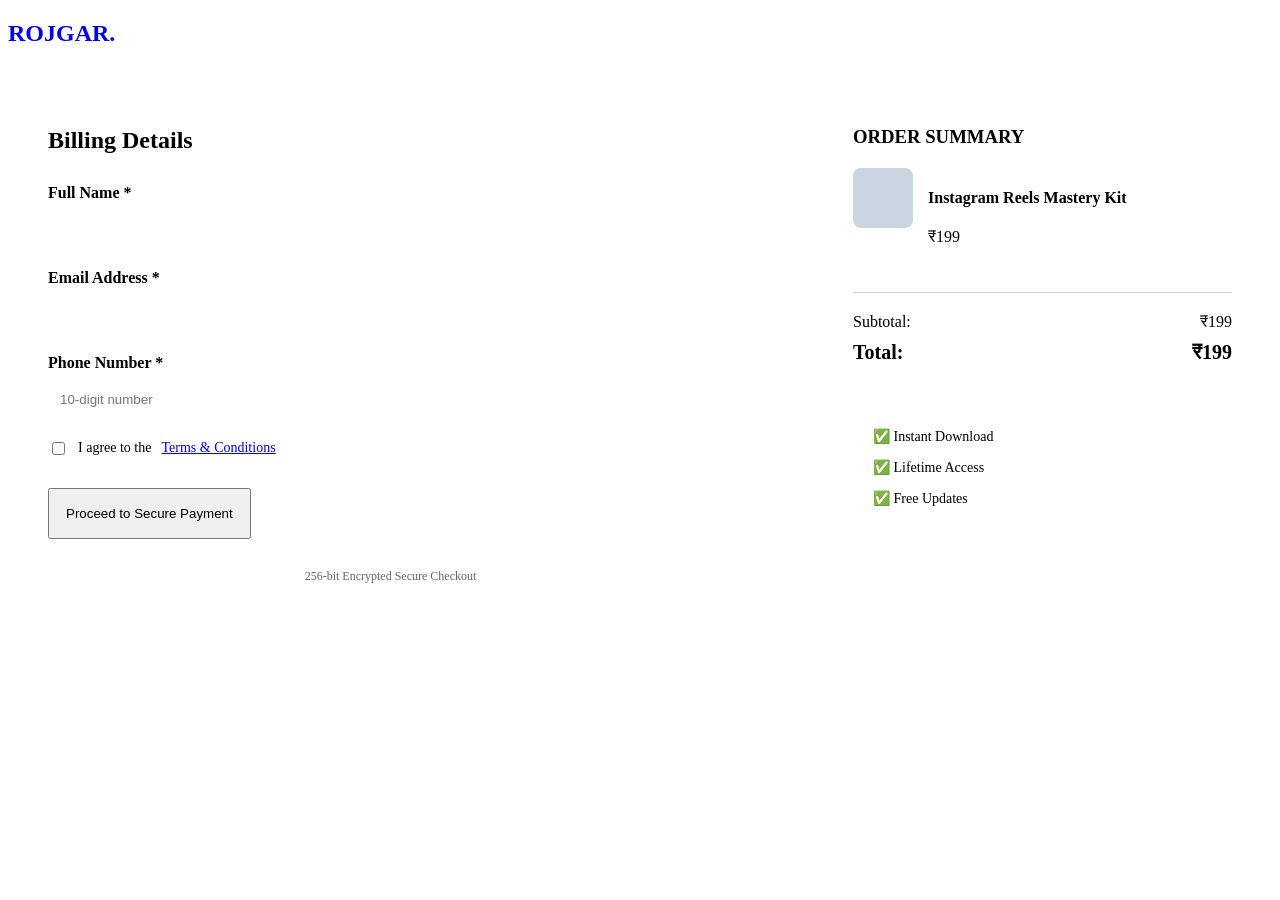
==== pages/checkout.html @ f200fc2a "Complete UI Refactor: Neo-Brutalist Professional Agency Design & Organized Structure" ====
<!DOCTYPE html>
<html lang="hi">
<head>
    <meta charset="UTF-8">
    <meta name="viewport" content="width=device-width, initial-scale=1.0">
    <title>Checkout - ROJGAR</title>
    <link rel="stylesheet" href="css/style.css">
    <link href="https://fonts.googleapis.com/css2?family=Inter:wght@400;600;700&family=Space+Grotesk:wght@700&display=swap" rel="stylesheet">
</head>
<body>
    
    <!-- Navigation -->
    <nav class="navbar">
        <div class="container">
            <div class="logo">
                <a href="index.html" style="text-decoration: none;"><h2>ROJGAR.</h2></a>
            </div>
        </div>
    </nav>

    <!-- Checkout Section -->
    <section class="section">
        <div class="container">
            <div style="display: grid; grid-template-columns: 2fr 1.2fr; gap: 40px;">
                
                <!-- Checkout Form -->
                <div style="background: white; padding: 40px; border-radius: 24px; border: 1px solid var(--border-color);">
                    <h2 style="margin-bottom: 30px;">Billing Details</h2>
                    
                    <form id="checkoutForm">
                        <div style="margin-bottom: 20px;">
                            <label style="display: block; margin-bottom: 8px; font-weight: 600;">Full Name *</label>
                            <input type="text" id="name" name="name" required style="width: 100%; padding: 12px; border-radius: 8px; border: 1px solid var(--border-color);">
                        </div>

                        <div style="margin-bottom: 20px;">
                            <label style="display: block; margin-bottom: 8px; font-weight: 600;">Email Address *</label>
                            <input type="email" id="email" name="email" required style="width: 100%; padding: 12px; border-radius: 8px; border: 1px solid var(--border-color);">
                        </div>

                        <div style="margin-bottom: 20px;">
                            <label style="display: block; margin-bottom: 8px; font-weight: 600;">Phone Number *</label>
                            <input type="tel" id="phone" name="phone" required placeholder="10-digit number" style="width: 100%; padding: 12px; border-radius: 8px; border: 1px solid var(--border-color);">
                        </div>

                        <div style="margin-bottom: 30px;">
                            <label style="display: flex; align-items: center; gap: 10px; font-size: 14px;">
                                <input type="checkbox" required>
                                I agree to the <a href="terms.html">Terms & Conditions</a>
                            </label>
                        </div>

                        <button type="submit" class="btn btn-primary btn-block" style="padding: 16px;">
                            Proceed to Secure Payment
                        </button>
                    </form>

                    <div style="margin-top: 30px; text-align: center; opacity: 0.6;">
                        <p style="font-size: 12px;">256-bit Encrypted Secure Checkout</p>
                    </div>
                </div>

                <!-- Order Summary -->
                <div style="background: var(--gray); padding: 40px; border-radius: 24px; border: 2px solid var(--border-color);">
                    <h3 style="margin-bottom: 20px; text-transform: uppercase; font-weight: 900;">Order Summary</h3>
                    <div id="orderItems" style="margin-bottom: 30px;">
                        <!-- Items will be loaded here via JS -->
                        <div style="display: flex; gap: 15px; margin-bottom: 15px;">
                            <div style="width: 60px; height: 60px; background: #cbd5e1; border-radius: 8px;"></div>
                            <div>
                                <h4 id="prodName">Loading Product...</h4>
                                <p id="prodPrice">₹0</p>
                            </div>
                        </div>
                    </div>

                    <div style="border-top: 1px solid #cbd5e1; padding-top: 20px;">
                        <div style="display: flex; justify-content: space-between; margin-bottom: 10px;">
                            <span>Subtotal:</span>
                            <span id="subtotal">₹0</span>
                        </div>
                        <div style="display: flex; justify-content: space-between; margin-bottom: 20px; font-weight: 800; font-size: 20px;">
                            <span>Total:</span>
                            <span id="total" style="color: var(--primary-color);">₹0</span>
                        </div>
                    </div>

                    <div style="background: white; padding: 20px; border-radius: 12px; margin-top: 30px; font-size: 14px;">
                        <p>✅ Instant Download</p>
                        <p>✅ Lifetime Access</p>
                        <p>✅ Free Updates</p>
                    </div>
                </div>

            </div>
        </div>
    </section>

    <!-- Razorpay Script -->
    <script src="https://checkout.razorpay.com/v1/checkout.js"></script>
    <script>
        // Simple logic to fetch product from URL
        const urlParams = new URLSearchParams(window.location.search);
        const productId = urlParams.get('id');
        
        const products = {
            'reels-kit': { name: 'Instagram Reels Mastery Kit', price: 199 },
            'canva-templates': { name: 'Canva Templates Bundle', price: 349 },
            'resume-pack': { name: 'Resume + Cover Letter Pack', price: 149 },
            'notion-planner': { name: 'Notion Second Brain', price: 399 },
            'complete-bundle': { name: 'Complete Creator Bundle', price: 999 }
        };

        const currentProduct = products[productId] || products['reels-kit'];
        
        document.getElementById('prodName').textContent = currentProduct.name;
        document.getElementById('prodPrice').textContent = '₹' + currentProduct.price;
        document.getElementById('subtotal').textContent = '₹' + currentProduct.price;
        document.getElementById('total').textContent = '₹' + currentProduct.price;

        document.getElementById('checkoutForm').addEventListener('submit', (e) => {
            e.preventDefault();
            // Razorpay logic here
            alert('Proceeding to Razorpay for ₹' + currentProduct.price);
        });
    </script>
</body>
</html>
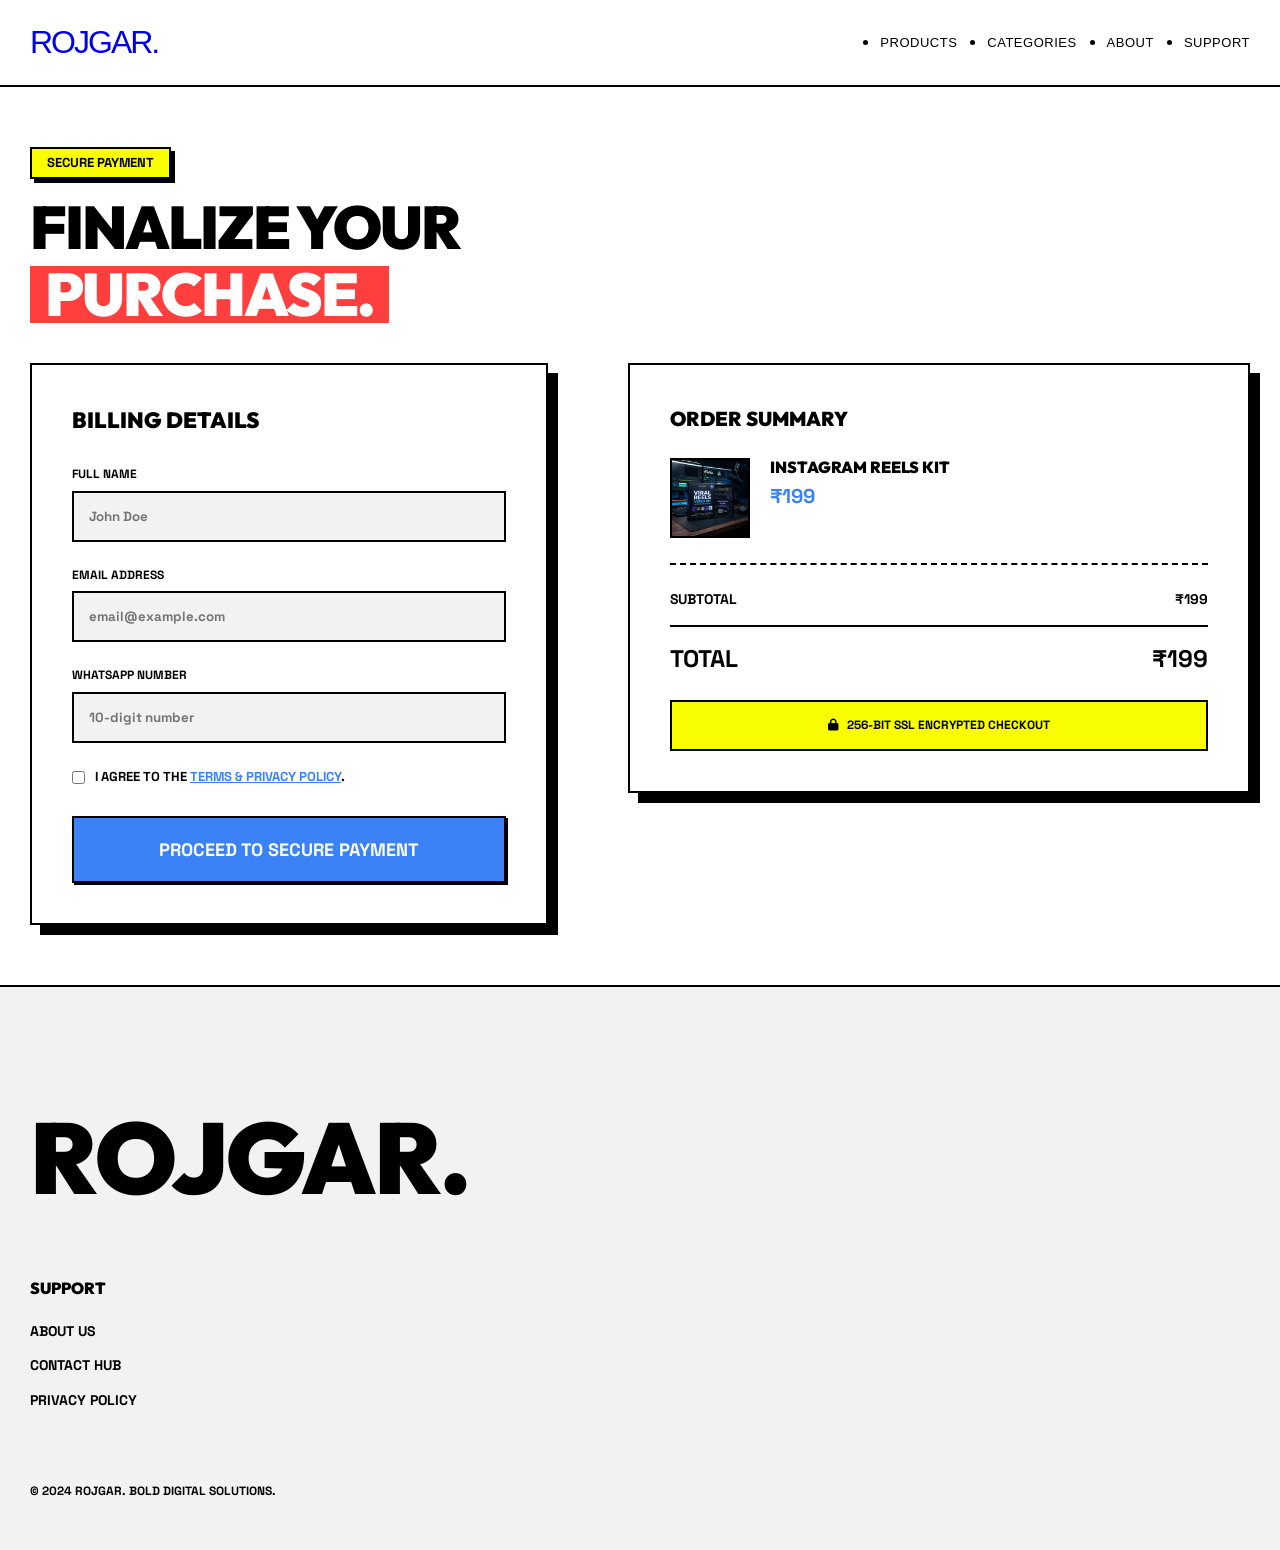
==== commit 00d9f7f3: "UI: Finalized Brutalist design for Product Detail and Checkout pages" ====
--- a/pages/checkout.html
+++ b/pages/checkout.html
@@ -1,94 +1,99 @@
 <!DOCTYPE html>
-<html lang="hi">
+<html lang="en">
 <head>
     <meta charset="UTF-8">
     <meta name="viewport" content="width=device-width, initial-scale=1.0">
-    <title>Checkout - ROJGAR</title>
-    <link rel="stylesheet" href="css/style.css">
-    <link href="https://fonts.googleapis.com/css2?family=Inter:wght@400;600;700&family=Space+Grotesk:wght@700&display=swap" rel="stylesheet">
+    <title>Secure Checkout - ROJGAR</title>
+    <link rel="stylesheet" href="../css/style.css">
+    <link rel="stylesheet" href="https://cdnjs.cloudflare.com/ajax/libs/font-awesome/6.4.0/css/all.min.css">
 </head>
 <body>
     
-    <!-- Navigation -->
     <nav class="navbar">
         <div class="container">
             <div class="logo">
-                <a href="index.html" style="text-decoration: none;"><h2>ROJGAR.</h2></a>
+                <a href="../index.html" style="text-decoration: none;"><h2>ROJGAR.</h2></a>
             </div>
+            <ul class="nav-menu" id="navMenu">
+                <li><a href="../index.html#products">Products</a></li>
+                <li><a href="../index.html#categories">Categories</a></li>
+                <li><a href="../index.html#about">About</a></li>
+                <li><a href="contact.html">Support</a></li>
+            </ul>
+            <button class="menu-toggle" id="menuToggle" style="display: none; background: none; border: none; font-size: 24px; cursor: pointer;">
+                <i class="fas fa-bars"></i>
+            </button>
         </div>
     </nav>
 
-    <!-- Checkout Section -->
-    <section class="section">
+    <section class="section" style="padding: 60px 0;">
         <div class="container">
-            <div style="display: grid; grid-template-columns: 2fr 1.2fr; gap: 40px;">
+            <div style="background: var(--highlight-color); border: 2px solid var(--border-color); padding: 5px 15px; display: inline-block; font-weight: 900; font-size: 13px; margin-bottom: 20px; box-shadow: 4px 4px 0px 0px #000; text-transform: uppercase;">Secure Payment</div>
+            <h1 style="margin-bottom: 40px; font-size: clamp(32px, 8vw, 60px); line-height: 0.95; letter-spacing: -2px;">
+                FINALIZE YOUR <br>
+                <span style="background: var(--accent-color); color: white; padding: 0 15px; display: inline-block; margin-top: 10px;">PURCHASE.</span>
+            </h1>
+
+            <div class="about-grid">
                 
                 <!-- Checkout Form -->
-                <div style="background: white; padding: 40px; border-radius: 24px; border: 1px solid var(--border-color);">
-                    <h2 style="margin-bottom: 30px;">Billing Details</h2>
+                <div style="background: var(--white); padding: 40px; border: 2px solid var(--border-color); box-shadow: 10px 10px 0px 0px #000;">
+                    <h3 style="margin-bottom: 30px; text-transform: uppercase; font-size: 22px;">Billing Details</h3>
                     
                     <form id="checkoutForm">
-                        <div style="margin-bottom: 20px;">
-                            <label style="display: block; margin-bottom: 8px; font-weight: 600;">Full Name *</label>
-                            <input type="text" id="name" name="name" required style="width: 100%; padding: 12px; border-radius: 8px; border: 1px solid var(--border-color);">
+                        <div style="margin-bottom: 25px;">
+                            <label style="display: block; margin-bottom: 8px; font-weight: 900; text-transform: uppercase; font-size: 12px;">Full Name</label>
+                            <input type="text" id="name" required placeholder="John Doe" style="width: 100%; padding: 15px; border: 2px solid var(--border-color); font-family: 'Space Grotesk', sans-serif; font-weight: 700; outline: none; background: var(--gray);">
                         </div>
 
-                        <div style="margin-bottom: 20px;">
-                            <label style="display: block; margin-bottom: 8px; font-weight: 600;">Email Address *</label>
-                            <input type="email" id="email" name="email" required style="width: 100%; padding: 12px; border-radius: 8px; border: 1px solid var(--border-color);">
+                        <div style="margin-bottom: 25px;">
+                            <label style="display: block; margin-bottom: 8px; font-weight: 900; text-transform: uppercase; font-size: 12px;">Email Address</label>
+                            <input type="email" id="email" required placeholder="email@example.com" style="width: 100%; padding: 15px; border: 2px solid var(--border-color); font-family: 'Space Grotesk', sans-serif; font-weight: 700; outline: none; background: var(--gray);">
                         </div>
 
-                        <div style="margin-bottom: 20px;">
-                            <label style="display: block; margin-bottom: 8px; font-weight: 600;">Phone Number *</label>
-                            <input type="tel" id="phone" name="phone" required placeholder="10-digit number" style="width: 100%; padding: 12px; border-radius: 8px; border: 1px solid var(--border-color);">
+                        <div style="margin-bottom: 25px;">
+                            <label style="display: block; margin-bottom: 8px; font-weight: 900; text-transform: uppercase; font-size: 12px;">WhatsApp Number</label>
+                            <input type="tel" id="phone" required placeholder="10-digit number" style="width: 100%; padding: 15px; border: 2px solid var(--border-color); font-family: 'Space Grotesk', sans-serif; font-weight: 700; outline: none; background: var(--gray);">
                         </div>
 
                         <div style="margin-bottom: 30px;">
-                            <label style="display: flex; align-items: center; gap: 10px; font-size: 14px;">
-                                <input type="checkbox" required>
-                                I agree to the <a href="terms.html">Terms & Conditions</a>
+                            <label style="display: flex; align-items: flex-start; gap: 10px; font-size: 13px; font-weight: 700; cursor: pointer;">
+                                <input type="checkbox" required style="margin-top: 3px;">
+                                <span>I AGREE TO THE <a href="privacy.html" style="color: var(--secondary-color);">TERMS & PRIVACY POLICY</a>.</span>
                             </label>
                         </div>
 
-                        <button type="submit" class="btn btn-primary btn-block" style="padding: 16px;">
-                            Proceed to Secure Payment
-                        </button>
+                        <button type="submit" class="btn btn-primary btn-block" style="padding: 20px; font-size: 18px;">PROCEED TO SECURE PAYMENT</button>
                     </form>
-
-                    <div style="margin-top: 30px; text-align: center; opacity: 0.6;">
-                        <p style="font-size: 12px;">256-bit Encrypted Secure Checkout</p>
-                    </div>
                 </div>
 
                 <!-- Order Summary -->
-                <div style="background: var(--gray); padding: 40px; border-radius: 24px; border: 2px solid var(--border-color);">
-                    <h3 style="margin-bottom: 20px; text-transform: uppercase; font-weight: 900;">Order Summary</h3>
-                    <div id="orderItems" style="margin-bottom: 30px;">
-                        <!-- Items will be loaded here via JS -->
-                        <div style="display: flex; gap: 15px; margin-bottom: 15px;">
-                            <div style="width: 60px; height: 60px; background: #cbd5e1; border-radius: 8px;"></div>
-                            <div>
-                                <h4 id="prodName">Loading Product...</h4>
-                                <p id="prodPrice">₹0</p>
-                            </div>
+                <div style="background: var(--white); padding: 40px; border: 2px solid var(--border-color); box-shadow: 10px 10px 0px 0px #000; align-self: start;">
+                    <h3 style="margin-bottom: 25px; text-transform: uppercase; font-size: 20px;">Order Summary</h3>
+                    
+                    <div style="display: flex; gap: 20px; margin-bottom: 25px; padding-bottom: 25px; border-bottom: 2px dashed var(--border-color);">
+                        <div id="prodImg" style="width: 80px; height: 80px; background: var(--gray); border: 2px solid var(--border-color); flex-shrink: 0; overflow: hidden;">
+                            <img src="" alt="" style="width: 100%; height: 100%; object-fit: cover;">
+                        </div>
+                        <div>
+                            <h4 id="prodName" style="font-weight: 900; text-transform: uppercase; font-size: 16px; line-height: 1.2; margin-bottom: 5px;">Loading...</h4>
+                            <p id="prodPrice" style="font-size: 20px; font-weight: 900; color: var(--secondary-color);">₹0</p>
                         </div>
                     </div>
 
-                    <div style="border-top: 1px solid #cbd5e1; padding-top: 20px;">
-                        <div style="display: flex; justify-content: space-between; margin-bottom: 10px;">
-                            <span>Subtotal:</span>
+                    <div style="margin-bottom: 25px;">
+                        <div style="display: flex; justify-content: space-between; margin-bottom: 10px; font-weight: 700; font-size: 14px;">
+                            <span>SUBTOTAL</span>
                             <span id="subtotal">₹0</span>
                         </div>
-                        <div style="display: flex; justify-content: space-between; margin-bottom: 20px; font-weight: 800; font-size: 20px;">
-                            <span>Total:</span>
-                            <span id="total" style="color: var(--primary-color);">₹0</span>
+                        <div style="display: flex; justify-content: space-between; margin-top: 15px; font-weight: 900; font-size: 24px; border-top: 2px solid var(--border-color); padding-top: 15px;">
+                            <span>TOTAL</span>
+                            <span id="total">₹0</span>
                         </div>
                     </div>
 
-                    <div style="background: white; padding: 20px; border-radius: 12px; margin-top: 30px; font-size: 14px;">
-                        <p>✅ Instant Download</p>
-                        <p>✅ Lifetime Access</p>
-                        <p>✅ Free Updates</p>
+                    <div style="background: var(--highlight-color); padding: 15px; border: 2px solid var(--border-color); font-size: 12px; font-weight: 900; text-transform: uppercase; text-align: center;">
+                        <i class="fas fa-lock" style="margin-right: 5px;"></i> 256-Bit SSL Encrypted Checkout
                     </div>
                 </div>
 
@@ -96,19 +101,33 @@
         </div>
     </section>
 
-    <!-- Razorpay Script -->
-    <script src="https://checkout.razorpay.com/v1/checkout.js"></script>
+    <footer class="footer">
+        <div class="container">
+            <h2 style="font-size: clamp(40px, 10vw, 100px); letter-spacing: -2px;">ROJGAR.</h2>
+            <div class="footer-grid">
+                <div>
+                    <h4 style="margin-bottom: 20px;">Support</h4>
+                    <ul class="footer-links">
+                        <li><a href="../index.html#about">About Us</a></li>
+                        <li><a href="contact.html">Contact Hub</a></li>
+                        <li><a href="privacy.html">Privacy Policy</a></li>
+                    </ul>
+                </div>
+            </div>
+            <p style="font-weight: 700; font-size: 12px;">&copy; 2024 ROJGAR. BOLD DIGITAL SOLUTIONS.</p>
+        </div>
+    </footer>
+
+    <script src="../js/script.js"></script>
     <script>
-        // Simple logic to fetch product from URL
         const urlParams = new URLSearchParams(window.location.search);
         const productId = urlParams.get('id');
         
         const products = {
-            'reels-kit': { name: 'Instagram Reels Mastery Kit', price: 199 },
-            'canva-templates': { name: 'Canva Templates Bundle', price: 349 },
-            'resume-pack': { name: 'Resume + Cover Letter Pack', price: 149 },
-            'notion-planner': { name: 'Notion Second Brain', price: 399 },
-            'complete-bundle': { name: 'Complete Creator Bundle', price: 999 }
+            'reels-kit': { name: 'Instagram Reels Kit', price: 199, img: '../images/products/reels-kit.png' },
+            'canva-templates': { name: 'Canva Bundle', price: 349, img: '../images/products/canva-templates.png' },
+            'resume-pack': { name: 'ATS Resume Pack', price: 149, img: '../images/products/ebook.png' },
+            'notion-planner': { name: 'Notion Second Brain', price: 399, img: '../images/products/ebook.png' }
         };
 
         const currentProduct = products[productId] || products['reels-kit'];
@@ -117,11 +136,12 @@
         document.getElementById('prodPrice').textContent = '₹' + currentProduct.price;
         document.getElementById('subtotal').textContent = '₹' + currentProduct.price;
         document.getElementById('total').textContent = '₹' + currentProduct.price;
+        document.getElementById('prodImg').querySelector('img').src = currentProduct.img;
 
         document.getElementById('checkoutForm').addEventListener('submit', (e) => {
             e.preventDefault();
-            // Razorpay logic here
-            alert('Proceeding to Razorpay for ₹' + currentProduct.price);
+            alert('Proceeding to Secure Payment for ' + currentProduct.name + ' (₹' + currentProduct.price + ')');
+            // Add Razorpay integration here
         });
     </script>
 </body>
--- a/css/style.css
+++ b/css/style.css
@@ -0,0 +1,475 @@
+@import url('https://fonts.googleapis.com/css2?family=Outfit:wght@400;700;800;900&family=Space+Grotesk:wght@300;400;500;600;700&display=swap');
+
+:root {
+    /* Bold Brutalist LIGHT Theme */
+    --primary-color: #000000;
+    --secondary-color: #3b82f6; /* Electric Blue */
+    --accent-color: #ff3e3e; /* Bold Red */
+    --highlight-color: #faff00; /* Neon Yellow */
+    --dark: #000000;
+    --light: #ffffff;
+    --white: #ffffff;
+    --gray: #f2f2f2;
+    --border-color: #000000;
+    
+    /* Hard Sharp Shadows */
+    --shadow-sm: 2px 2px 0px 0px #000000;
+    --shadow-md: 4px 4px 0px 0px #000000;
+    --shadow-lg: 8px 8px 0px 0px #000000;
+    
+    /* Transitions */
+    --transition: all 0.2s ease;
+}
+
+* {
+    margin: 0;
+    padding: 0;
+    box-sizing: border-box;
+}
+
+body {
+    font-family: 'Space Grotesk', sans-serif;
+    line-height: 1.4;
+    color: var(--dark);
+    background: var(--white);
+    overflow-x: hidden;
+    width: 100%;
+}
+
+h1, h2, h3, h4 {
+    font-family: 'Outfit', sans-serif;
+    font-weight: 900;
+    text-transform: uppercase;
+}
+
+.container {
+    max-width: 1300px;
+    margin: 0 auto;
+    padding: 0 30px;
+}
+
+/* ===================================
+   NAVIGATION
+=================================== */
+
+.navbar {
+    padding: 20px 0;
+    border-bottom: 2px solid var(--border-color);
+    background: var(--white);
+    position: sticky;
+    top: 0;
+    z-index: 1000;
+}
+
+.navbar .container {
+    display: flex;
+    justify-content: space-between;
+    align-items: center;
+}
+
+.logo h2 {
+    font-family: 'Archivo Black', sans-serif;
+    font-size: 32px;
+    font-weight: 400; /* Archivo Black only has 400 but looks ultra bold */
+    text-transform: uppercase;
+    letter-spacing: -2px;
+}
+
+.nav-menu {
+    display: flex;
+    gap: 30px;
+}
+
+.nav-menu a {
+    text-decoration: none;
+    text-transform: uppercase;
+    font-family: 'Archivo Black', sans-serif;
+    font-weight: 400;
+    font-size: 13px;
+    letter-spacing: 0.5px;
+    color: var(--dark);
+    transition: var(--transition);
+}
+
+.nav-menu a:hover {
+    color: var(--secondary-color);
+}
+
+/* ===================================
+   HERO SECTION
+=================================== */
+
+.hero {
+    padding: 120px 0 80px;
+    text-align: center;
+    background: var(--gray);
+    border-bottom: 2px solid var(--border-color);
+}
+
+.hero h1 {
+    font-size: clamp(50px, 10vw, 120px);
+    line-height: 0.85;
+    font-weight: 900;
+    text-transform: uppercase;
+    letter-spacing: -3px;
+    margin-bottom: 30px;
+}
+
+.hero p {
+    font-size: 20px;
+    max-width: 700px;
+    margin: 0 auto 40px;
+    font-weight: 500;
+}
+
+.hero-badge {
+    display: inline-block;
+    background: var(--accent-color);
+    color: var(--dark);
+    padding: 8px 20px;
+    border: 2px solid var(--border-color);
+    font-weight: 800;
+    text-transform: uppercase;
+    font-size: 13px;
+    margin-bottom: 25px;
+    box-shadow: var(--shadow-sm);
+}
+
+/* ===================================
+   CATEGORIES (Brutalist style)
+=================================== */
+
+.categories-grid {
+    display: grid;
+    grid-template-columns: repeat(4, 1fr);
+    gap: 20px;
+    margin-top: 60px;
+}
+
+.category-card {
+    background: var(--white);
+    padding: 40px 20px;
+    border: 2px solid var(--border-color);
+    text-align: center;
+    transition: var(--transition);
+    cursor: pointer;
+    box-shadow: var(--shadow-md);
+}
+
+.category-card:hover {
+    transform: translate(-4px, -4px);
+    box-shadow: var(--shadow-lg);
+    background: var(--accent-color);
+}
+
+.category-icon {
+    font-size: 40px;
+    margin-bottom: 20px;
+    display: block;
+}
+
+/* ===================================
+   PRODUCT CARDS (Brutalist)
+=================================== */
+
+.section {
+    padding: 60px 0;
+}
+
+.about-grid {
+    display: grid; 
+    grid-template-columns: 1fr 1.2fr; 
+    gap: 80px; 
+    align-items: center;
+}
+
+.experience-box {
+    flex: 0 0 350px; 
+    margin-bottom: 50px;
+}
+
+.section-header {
+    margin-bottom: 60px;
+}
+
+.section-header h2 {
+    font-size: clamp(36px, 6vw, 80px);
+    text-transform: uppercase;
+    font-weight: 900;
+    letter-spacing: -2px;
+    line-height: 1;
+}
+
+.products-grid {
+    display: grid;
+    grid-template-columns: repeat(auto-fill, minmax(280px, 1fr));
+    gap: 30px;
+}
+
+.product-card {
+    background: var(--white);
+    border: 2px solid var(--border-color);
+    transition: var(--transition);
+    overflow: hidden;
+    box-shadow: var(--shadow-md);
+}
+
+.product-card:hover {
+    transform: translate(-8px, -8px);
+    box-shadow: var(--shadow-lg);
+}
+
+.product-img {
+    height: 260px;
+    background: var(--gray);
+    border-bottom: 2px solid var(--border-color);
+    overflow: hidden;
+}
+
+.product-img img {
+    width: 100%;
+    height: 100%;
+    object-fit: cover;
+    transition: var(--transition);
+}
+
+.product-content {
+    padding: 35px;
+}
+
+.product-tag {
+    font-size: 13px;
+    font-weight: 800;
+    text-transform: uppercase;
+    color: var(--secondary-color);
+    margin-bottom: 12px;
+    display: block;
+}
+
+.product-price {
+    display: flex;
+    align-items: center;
+    gap: 15px;
+    margin: 20px 0;
+}
+
+.price-now {
+    font-size: 32px;
+    font-weight: 900;
+}
+
+.price-old {
+    text-decoration: line-through;
+    opacity: 0.5;
+    font-size: 18px;
+}
+
+/* ===================================
+   BUTTONS
+=================================== */
+
+.btn {
+    display: inline-block;
+    padding: 18px 38px;
+    font-family: 'Space Grotesk', sans-serif;
+    font-weight: 800;
+    text-transform: uppercase;
+    text-decoration: none;
+    font-size: 16px;
+    cursor: pointer;
+    transition: var(--transition);
+    border: 2px solid var(--border-color);
+    text-align: center;
+    box-shadow: var(--shadow-sm);
+}
+
+.btn-primary {
+    background: var(--secondary-color);
+    color: var(--white);
+}
+
+.btn-primary:hover {
+    transform: translate(-3px, -3px);
+    box-shadow: var(--shadow-md);
+    background: var(--dark);
+}
+
+.btn-outline {
+    background: var(--white);
+    color: var(--dark);
+}
+
+.btn-outline:hover {
+    background: var(--dark);
+    color: var(--white);
+}
+
+.btn-block {
+    width: 100%;
+}
+
+/* ===================================
+   MARQUEE
+=================================== */
+
+.marquee {
+    background: var(--dark);
+    color: var(--white);
+    padding: 15px 0;
+    border-bottom: 2px solid var(--border-color);
+    overflow: hidden;
+    white-space: nowrap;
+}
+
+@keyframes marquee {
+    from { transform: translateX(0); }
+    to { transform: translateX(-50%); }
+}
+
+/* ===================================
+   REVEAL SYSTEM
+=================================== */
+
+.reveal-init {
+    opacity: 0;
+    transform: translateY(30px);
+    transition: all 0.6s cubic-bezier(0.2, 0.8, 0.2, 1);
+}
+
+.reveal-init.revealed {
+    opacity: 1;
+    transform: translateY(0);
+}
+
+/* ===================================
+   FOOTER
+=================================== */
+
+.footer {
+    padding: 100px 0 50px;
+    border-top: 2px solid var(--border-color);
+    background: var(--gray);
+}
+
+.footer h2 {
+    font-size: clamp(60px, 12vw, 150px);
+    text-transform: uppercase;
+    font-weight: 900;
+    letter-spacing: -4px;
+    margin-bottom: 50px;
+}
+
+.footer-grid {
+    display: grid;
+    grid-template-columns: repeat(auto-fit, minmax(200px, 1fr));
+    gap: 40px;
+    margin-bottom: 60px;
+}
+
+.footer-links li {
+    list-style: none;
+    margin-bottom: 12px;
+}
+
+.footer-links a {
+    color: var(--dark);
+    text-decoration: none;
+    font-weight: 700;
+    text-transform: uppercase;
+    font-size: 14px;
+    transition: var(--transition);
+}
+
+.footer-links a:hover {
+    color: var(--secondary-color);
+}
+
+@media (max-width: 1024px) {
+    .categories-grid { grid-template-columns: repeat(2, 1fr); }
+}
+
+@media (max-width: 768px) {
+    :root {
+        --shadow-lg: 6px 6px 0px 0px #000;
+    }
+
+    .navbar .container {
+        padding: 0 20px;
+    }
+
+    /* Mobile Menu Toggle */
+    .nav-menu {
+        display: none;
+        position: absolute;
+        top: 100%;
+        left: 0;
+        width: 100%;
+        background: var(--white);
+        padding: 20px;
+        flex-direction: column;
+        border-bottom: 2px solid var(--border-color);
+        box-shadow: var(--shadow-md);
+        z-index: 1001;
+    }
+
+    .nav-menu.active {
+        display: flex;
+    }
+
+    .nav-btns {
+        display: none;
+    }
+
+    .menu-toggle {
+        display: block !important;
+    }
+
+    .section {
+        padding: 40px 0;
+    }
+
+    #categories {
+        padding: 20px 0 !important;
+    }
+
+    .categories-grid {
+        grid-template-columns: 1fr;
+        gap: 15px;
+    }
+
+    /* Product Cards Mobile */
+    .product-card {
+        max-width: 100%;
+    }
+
+    /* About Section Mobile */
+    .about-grid {
+        grid-template-columns: 1fr !important;
+        gap: 30px !important;
+    }
+
+    .about-grid h2 {
+        font-size: 36px !important;
+    }
+
+    /* Top Experience Mobile Fixes */
+    .experience-box {
+        flex: 1 !important;
+        margin-bottom: 20px !important;
+        max-width: 100%;
+    }
+
+    .reveal-init h2 {
+        font-size: clamp(32px, 10vw, 55px) !important;
+        line-height: 1 !important;
+        letter-spacing: -1px !important;
+    }
+
+    .reveal-init div[style*="margin-bottom: 30px"] {
+        margin-bottom: 15px !important;
+    }
+    
+    .container {
+        padding: 0 20px;
+    }
+}
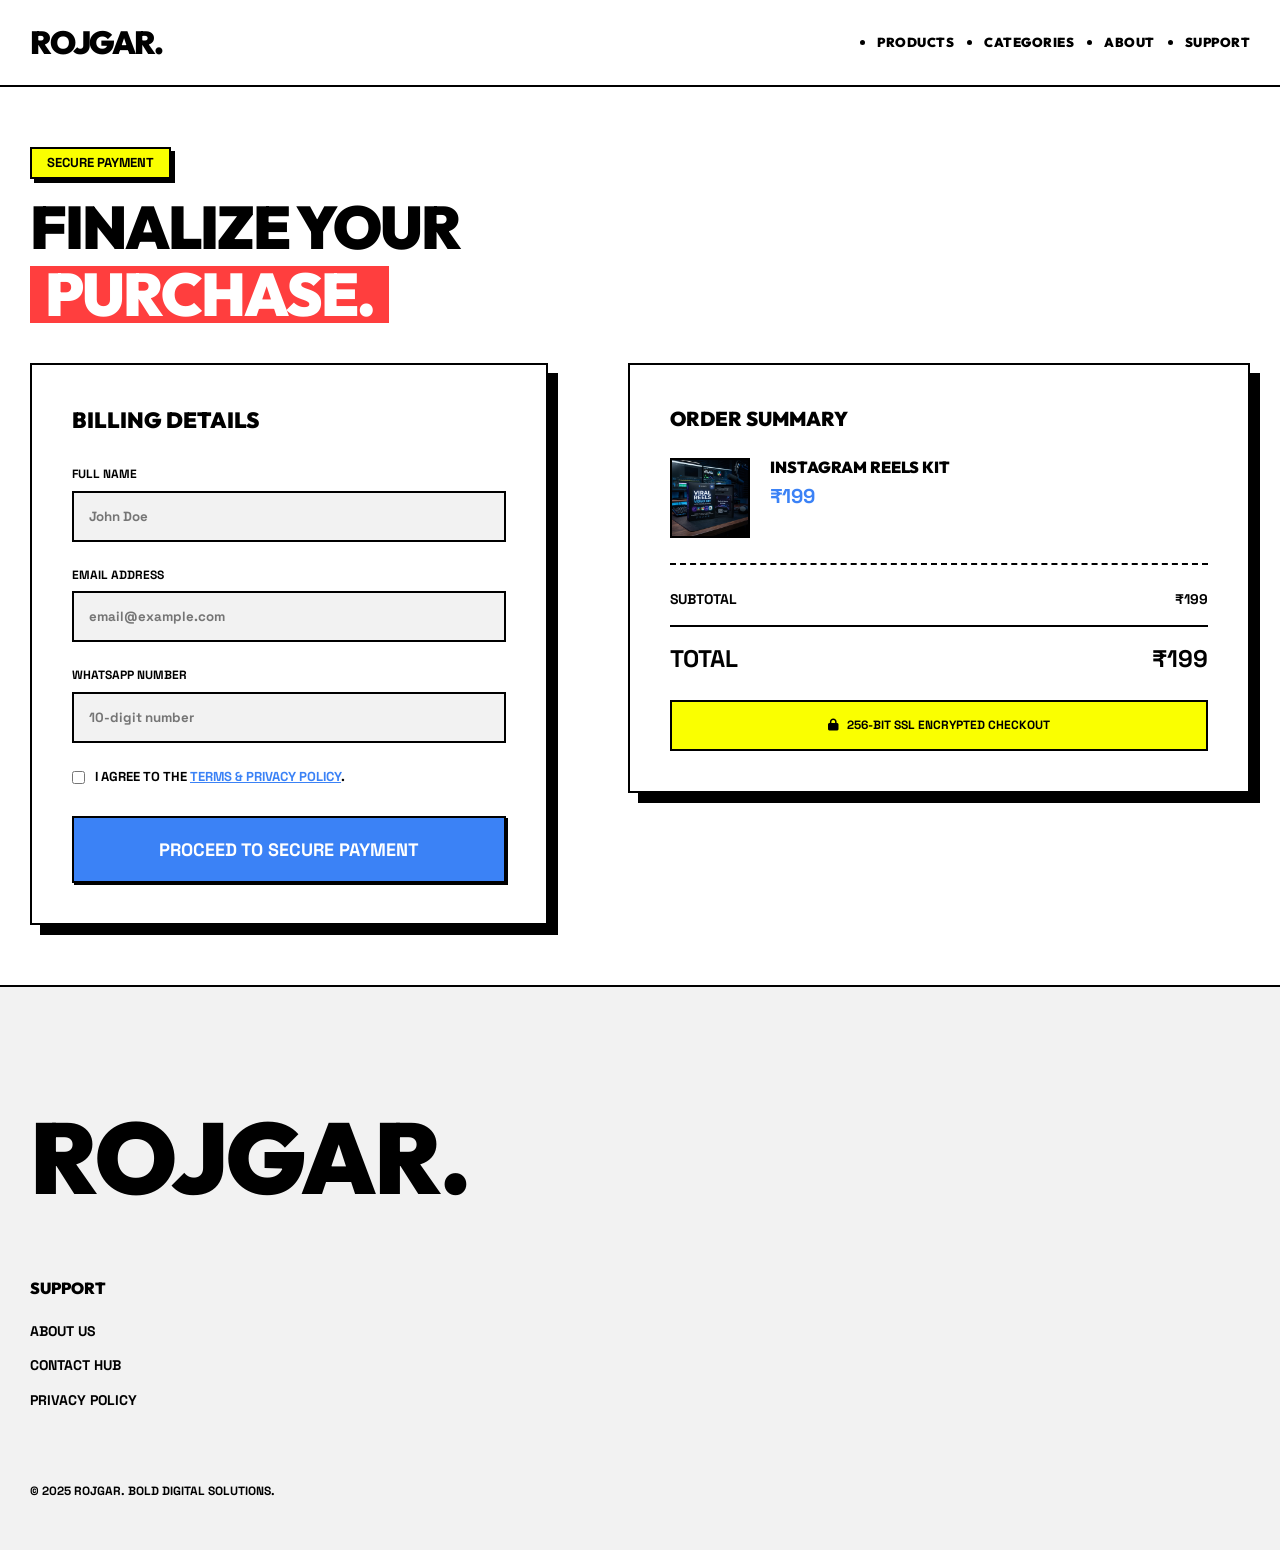
==== commit 3256c662: "Optimize ROJGAR store: fix links, improve UX, add categories and free samples pages, and niche down" ====
--- a/pages/checkout.html
+++ b/pages/checkout.html
@@ -16,7 +16,7 @@
             </div>
             <ul class="nav-menu" id="navMenu">
                 <li><a href="../index.html#products">Products</a></li>
-                <li><a href="../index.html#categories">Categories</a></li>
+                <li><a href="categories.html">Categories</a></li>
                 <li><a href="../index.html#about">About</a></li>
                 <li><a href="contact.html">Support</a></li>
             </ul>
@@ -114,7 +114,7 @@
                     </ul>
                 </div>
             </div>
-            <p style="font-weight: 700; font-size: 12px;">&copy; 2024 ROJGAR. BOLD DIGITAL SOLUTIONS.</p>
+            <p style="font-weight: 700; font-size: 12px;">&copy; 2025 ROJGAR. BOLD DIGITAL SOLUTIONS.</p>
         </div>
     </footer>
 
@@ -127,7 +127,8 @@
             'reels-kit': { name: 'Instagram Reels Kit', price: 199, img: '../images/products/reels-kit.png' },
             'canva-templates': { name: 'Canva Bundle', price: 349, img: '../images/products/canva-templates.png' },
             'resume-pack': { name: 'ATS Resume Pack', price: 149, img: '../images/products/ebook.png' },
-            'notion-planner': { name: 'Notion Second Brain', price: 399, img: '../images/products/ebook.png' }
+            'notion-planner': { name: 'Notion Second Brain', price: 399, img: '../images/products/ebook.png' },
+            'complete-bundle': { name: 'The Everything Bundle', price: 999, img: '../images/products/reels-kit.png' }
         };
 
         const currentProduct = products[productId] || products['reels-kit'];
--- a/css/style.css
+++ b/css/style.css
@@ -67,12 +67,18 @@
     align-items: center;
 }
 
+.logo a {
+    text-decoration: none;
+    color: inherit;
+}
+
 .logo h2 {
-    font-family: 'Archivo Black', sans-serif;
+    font-family: 'Outfit', sans-serif;
     font-size: 32px;
-    font-weight: 400; /* Archivo Black only has 400 but looks ultra bold */
+    font-weight: 900;
     text-transform: uppercase;
     letter-spacing: -2px;
+    color: var(--dark);
 }
 
 .nav-menu {
@@ -83,8 +89,8 @@
 .nav-menu a {
     text-decoration: none;
     text-transform: uppercase;
-    font-family: 'Archivo Black', sans-serif;
-    font-weight: 400;
+    font-family: 'Outfit', sans-serif;
+    font-weight: 900;
     font-size: 13px;
     letter-spacing: 0.5px;
     color: var(--dark);
@@ -473,3 +479,42 @@
         padding: 0 20px;
     }
 }
+
+/* ===================================
+   WHATSAPP FLOAT
+=================================== */
+
+.whatsapp-float {
+    position: fixed;
+    width: 60px;
+    height: 60px;
+    bottom: 40px;
+    right: 40px;
+    background-color: #25d366;
+    color: #FFF;
+    border-radius: 50px;
+    text-align: center;
+    font-size: 30px;
+    box-shadow: var(--shadow-md);
+    z-index: 100;
+    display: flex;
+    align-items: center;
+    justify-content: center;
+    text-decoration: none;
+    transition: var(--transition);
+    border: 2px solid #000;
+}
+
+.whatsapp-float:hover {
+    transform: scale(1.1) translate(-5px, -5px);
+    box-shadow: var(--shadow-lg);
+    background-color: #128c7e;
+    color: #FFF;
+}
+
+/* ===================================
+   UTILITIES
+=================================== */
+.btn-block {
+    width: 100%;
+}
